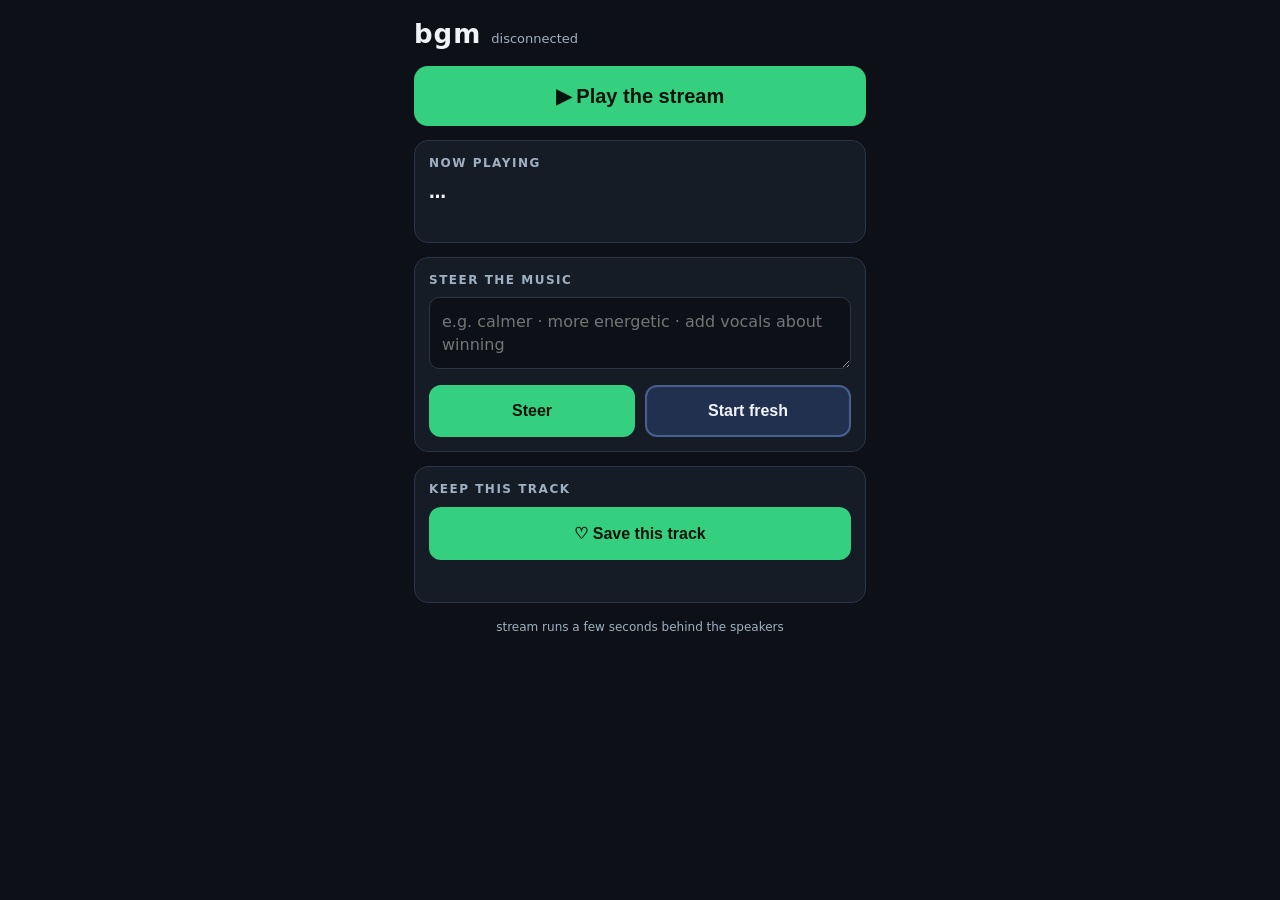
==== internal/remote/assets/index.html @ 16754d3a "Add the built-in phone remote: page, live MP3 stream, control API An off-by-default HTTP server (--r" ====
<!DOCTYPE html>
<html lang="en">
<head>
<meta charset="utf-8">
<meta name="viewport" content="width=device-width, initial-scale=1, viewport-fit=cover">
<title>bgm remote</title>
<style>
  :root {
    --bg: #0d1117;
    --panel: #161c26;
    --edge: #2a3547;
    --text: #f0f4f8;
    --dim: #9fb0c3;
    --accent: #35d07f;
    --accent-press: #2aa865;
    --danger: #ff6b6b;
    --focus: #58a6ff;
  }
  * { box-sizing: border-box; margin: 0; padding: 0; }
  html, body { background: var(--bg); color: var(--text); }
  body {
    font: 16px/1.45 system-ui, -apple-system, "Segoe UI", Roboto, sans-serif;
    max-width: 480px;
    margin: 0 auto;
    padding: 16px 14px calc(20px + env(safe-area-inset-bottom));
    min-height: 100vh;
  }
  header {
    display: flex; align-items: baseline; gap: 10px;
    padding-bottom: 12px;
  }
  header h1 { font-size: 26px; letter-spacing: 1px; }
  header .sub { color: var(--dim); font-size: 13px; }
  #play {
    width: 100%;
    padding: 18px;
    font-size: 20px; font-weight: 700;
    color: #06130c;
    background: var(--accent);
    border: 0; border-radius: 14px;
    cursor: pointer;
    -webkit-tap-highlight-color: transparent;
  }
  #play:active { background: var(--accent-press); }
  #play.playing { background: var(--danger); color: #1a0707; }
  .card {
    background: var(--panel);
    border: 1px solid var(--edge);
    border-radius: 14px;
    padding: 14px;
    margin-top: 14px;
  }
  .card h2 {
    font-size: 12px; font-weight: 600;
    text-transform: uppercase; letter-spacing: 1.5px;
    color: var(--dim);
    margin-bottom: 8px;
  }
  #now { font-size: 17px; font-weight: 600; overflow-wrap: anywhere; }
  #meta { color: var(--dim); font-size: 14px; margin-top: 6px; }
  #phase { color: var(--focus); font-size: 14px; margin-top: 6px; min-height: 1.2em; }
  textarea {
    width: 100%;
    min-height: 64px;
    background: var(--bg);
    color: var(--text);
    border: 1px solid var(--edge);
    border-radius: 10px;
    padding: 12px;
    font: inherit;
    resize: vertical;
  }
  textarea:focus { outline: 2px solid var(--focus); border-color: var(--focus); }
  .row { display: flex; gap: 10px; margin-top: 10px; }
  .row button { flex: 1; }
  button.action {
    padding: 15px 12px;
    font-size: 16px; font-weight: 600;
    border: 2px solid #46618f;
    border-radius: 12px;
    background: #223050;
    color: var(--text);
    cursor: pointer;
    -webkit-tap-highlight-color: transparent;
  }
  button.action:active { background: #2c3a5c; }
  button.primary { background: var(--accent); border-color: var(--accent); color: #06130c; }
  button.primary:active { background: var(--accent-press); }
  #save { width: 100%; margin-top: 0; }
  #ack {
    margin-top: 10px;
    color: var(--accent);
    font-size: 14px;
    min-height: 1.3em;
    overflow-wrap: anywhere;
  }
  footer { color: var(--dim); font-size: 12px; margin-top: 16px; text-align: center; }
</style>
</head>
<body>
<header>
  <h1>bgm</h1>
  <span class="sub" id="conn">remote</span>
</header>

<button id="play" aria-label="Play the live stream">&#9654;&#xFE0E; Play the stream</button>

<section class="card" aria-label="Now playing">
  <h2>Now playing</h2>
  <div id="now">&hellip;</div>
  <div id="meta"></div>
  <div id="phase"></div>
</section>

<section class="card" aria-label="Steering">
  <h2>Steer the music</h2>
  <textarea id="text" placeholder="e.g. calmer &middot; more energetic &middot; add vocals about winning"></textarea>
  <div class="row">
    <button class="action primary" id="steer">Steer</button>
    <button class="action" id="fresh">Start fresh</button>
  </div>
</section>

<section class="card" aria-label="Save">
  <h2>Keep this track</h2>
  <button class="action primary" id="save">&#9825;&#xFE0E; Save this track</button>
  <div id="ack"></div>
</section>

<footer>stream runs a few seconds behind the speakers</footer>

<script>
(function () {
  "use strict";
  var token = new URLSearchParams(location.search).get("token") || "";
  function url(path, extra) {
    var q = [];
    if (token) q.push("token=" + encodeURIComponent(token));
    if (extra) q.push(extra);
    return path + (q.length ? "?" + q.join("&") : "");
  }
  var audio = null;
  var playBtn = document.getElementById("play");
  var ackEl = document.getElementById("ack");

  playBtn.addEventListener("click", function () {
    if (audio) {
      audio.pause();
      audio.src = "";
      audio = null;
      playBtn.classList.remove("playing");
      playBtn.innerHTML = "&#9654;&#xFE0E; Play the stream";
      return;
    }
    audio = new Audio(url("/stream.mp3", "t=" + Date.now()));
    audio.play().catch(function (e) { ack("could not start audio: " + e.message); });
    playBtn.classList.add("playing");
    playBtn.innerHTML = "&#9632;&#xFE0E; Stop listening";
  });

  function ack(text) {
    ackEl.textContent = text;
  }

  function post(path, body, done) {
    fetch(url(path), {
      method: "POST",
      headers: { "Content-Type": "application/x-www-form-urlencoded" },
      body: body
    }).then(function (r) { return r.json(); })
      .then(function (d) { ack(d.ack || "done"); if (done) done(d); })
      .catch(function (e) { ack("failed: " + e.message); });
  }

  document.getElementById("steer").addEventListener("click", function () {
    var t = document.getElementById("text").value.trim();
    if (!t) { ack("type what you want first"); return; }
    post("/steer", "text=" + encodeURIComponent(t));
    document.getElementById("text").value = "";
  });
  document.getElementById("fresh").addEventListener("click", function () {
    var t = document.getElementById("text").value.trim();
    if (!t) { ack("type a prompt first, then Start fresh"); return; }
    post("/new", "prompt=" + encodeURIComponent(t));
    document.getElementById("text").value = "";
  });
  document.getElementById("save").addEventListener("click", function () {
    post("/save", "");
  });

  function poll() {
    fetch(url("/state")).then(function (r) { return r.json(); }).then(function (s) {
      document.getElementById("conn").textContent = "connected";
      document.getElementById("now").textContent = s.source || s.state || "...";
      var meta = s.session ? "session " + s.session : "";
      if (s.elapsed) meta += (meta ? "  ·  " : "") + s.elapsed + " / " + s.duration;
      meta += (meta ? "  ·  " : "") + s.queued + " ready" + (s.generating ? " · generating" : "");
      document.getElementById("meta").textContent = meta;
      document.getElementById("phase").textContent =
        s.phase ? s.phase + " (" + s.phase_info + ")" : (s.paused ? "paused at the machine" : "");
    }).catch(function () {
      document.getElementById("conn").textContent = "disconnected";
    });
  }
  poll();
  setInterval(poll, 2000);
})();
</script>
</body>
</html>
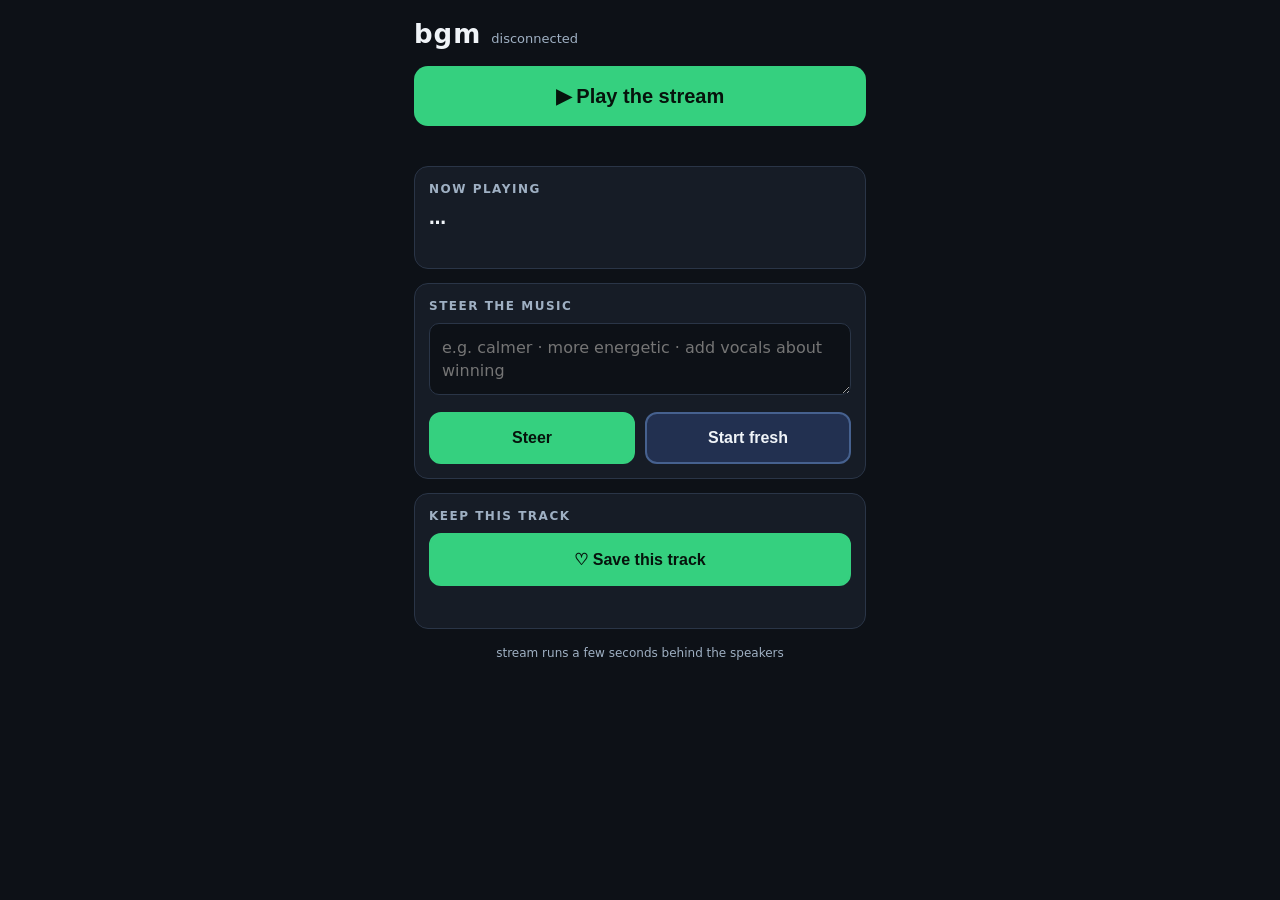
==== commit 725484da: "Honest browser playback, tap-path proof, fair library eviction The remote page now tells the truth: " ====
--- a/internal/remote/assets/index.html
+++ b/internal/remote/assets/index.html
@@ -43,6 +43,15 @@
   }
   #play:active { background: var(--accent-press); }
   #play.playing { background: var(--danger); color: #1a0707; }
+  #streamstate {
+    min-height: 1.3em;
+    margin-top: 8px;
+    font-size: 14px;
+    color: var(--dim);
+    text-align: center;
+  }
+  #streamstate.bad { color: var(--danger); font-weight: 600; }
+  #streamstate.good { color: var(--accent); }
   .card {
     background: var(--panel);
     border: 1px solid var(--edge);
@@ -104,6 +113,7 @@
 </header>
 
 <button id="play" aria-label="Play the live stream">&#9654;&#xFE0E; Play the stream</button>
+<div id="streamstate" role="status"></div>
 
 <section class="card" aria-label="Now playing">
   <h2>Now playing</h2>
@@ -140,22 +150,79 @@
     return path + (q.length ? "?" + q.join("&") : "");
   }
   var audio = null;
+  var watchdog = null;
+  var lastTime = -1;
+  var lastAdvance = 0;
   var playBtn = document.getElementById("play");
   var ackEl = document.getElementById("ack");
+  var stateEl = document.getElementById("streamstate");
+
+  function streamState(text, cls) {
+    stateEl.textContent = text;
+    stateEl.className = cls || "";
+  }
+
+  function stopStream(msg, cls) {
+    if (watchdog) { clearInterval(watchdog); watchdog = null; }
+    if (audio) {
+      audio.onerror = null;
+      audio.pause();
+      audio.removeAttribute("src");
+      audio.load();
+      if (audio.parentNode) audio.parentNode.removeChild(audio);
+      audio = null;
+    }
+    playBtn.classList.remove("playing");
+    playBtn.innerHTML = "&#9654;&#xFE0E; Play the stream";
+    streamState(msg || "", cls || "");
+  }
+
+  function streamError() {
+    // Distinguish an auth problem from a network/stream one.
+    fetch(url("/state")).then(function (r) {
+      if (r.status === 401 || r.status === 403) {
+        stopStream("session expired - reopen this page with your token link", "bad");
+      } else {
+        stopStream("stream error - tap play to reconnect", "bad");
+      }
+    }).catch(function () {
+      stopStream("cannot reach the player - is it still running?", "bad");
+    });
+  }
 
   playBtn.addEventListener("click", function () {
     if (audio) {
-      audio.pause();
-      audio.src = "";
-      audio = null;
-      playBtn.classList.remove("playing");
-      playBtn.innerHTML = "&#9654;&#xFE0E; Play the stream";
+      stopStream("stopped", "");
       return;
     }
+    streamState("connecting…", "");
     audio = new Audio(url("/stream.mp3", "t=" + Date.now()));
-    audio.play().catch(function (e) { ack("could not start audio: " + e.message); });
-    playBtn.classList.add("playing");
-    playBtn.innerHTML = "&#9632;&#xFE0E; Stop listening";
+    audio.id = "liveaudio";
+    document.body.appendChild(audio);
+    audio.onerror = streamError;
+    audio.addEventListener("stalled", function () { streamState("stalled - waiting for data…", "bad"); });
+    audio.addEventListener("waiting", function () { streamState("buffering…", ""); });
+    audio.addEventListener("playing", function () { streamState("receiving audio…", ""); });
+    audio.play().then(function () {
+      playBtn.classList.add("playing");
+      playBtn.innerHTML = "&#9632;&#xFE0E; Stop listening";
+    }).catch(function (e) {
+      stopStream("could not start audio: " + e.message, "bad");
+    });
+    // Honest progress: only report playing while currentTime advances.
+    lastTime = -1;
+    lastAdvance = Date.now();
+    watchdog = setInterval(function () {
+      if (!audio) return;
+      var t = audio.currentTime;
+      if (t > lastTime + 0.2) {
+        lastTime = t;
+        lastAdvance = Date.now();
+        streamState("playing · " + Math.floor(t) + "s", "good");
+      } else if (Date.now() - lastAdvance > 6000) {
+        streamState("no audio arriving - tap stop, then play again", "bad");
+      }
+    }, 2000);
   });
 
   function ack(text) {
@@ -165,7 +232,10 @@
   function post(path, body, done) {
     fetch(url(path), {
       method: "POST",
-      headers: { "Content-Type": "application/x-www-form-urlencoded" },
+      headers: {
+        "Content-Type": "application/x-www-form-urlencoded",
+        "X-BGM-Remote": "1"
+      },
       body: body
     }).then(function (r) { return r.json(); })
       .then(function (d) { ack(d.ack || "done"); if (done) done(d); })
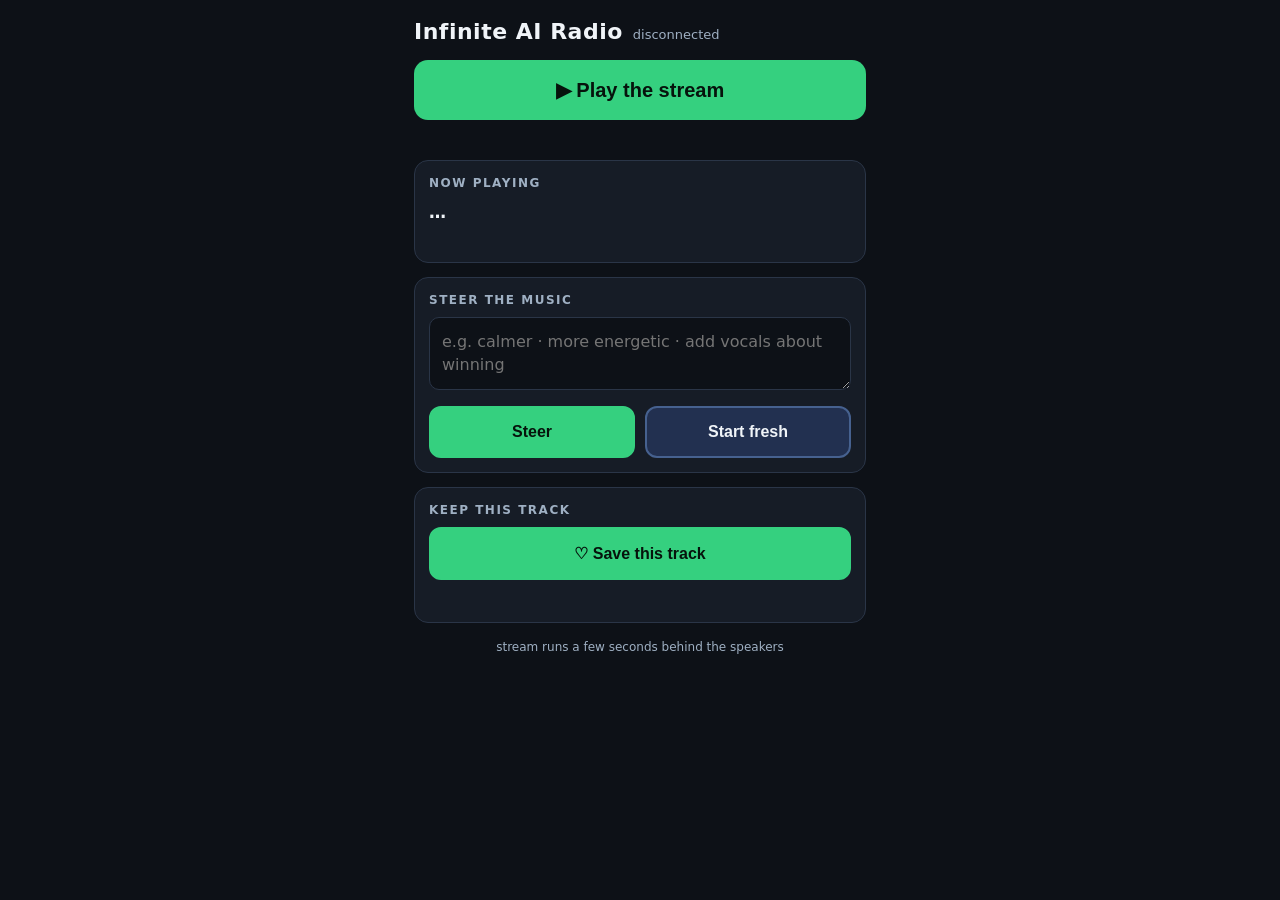
==== commit a09faa28: "Rename the product to Infinite AI Radio The tool outgrew its background-music scope, so it is now In" ====
--- a/internal/remote/assets/index.html
+++ b/internal/remote/assets/index.html
@@ -3,7 +3,7 @@
 <head>
 <meta charset="utf-8">
 <meta name="viewport" content="width=device-width, initial-scale=1, viewport-fit=cover">
-<title>bgm remote</title>
+<title>Infinite AI Radio</title>
 <style>
   :root {
     --bg: #0d1117;
@@ -29,7 +29,7 @@
     display: flex; align-items: baseline; gap: 10px;
     padding-bottom: 12px;
   }
-  header h1 { font-size: 26px; letter-spacing: 1px; }
+  header h1 { font-size: 22px; letter-spacing: 0.5px; }
   header .sub { color: var(--dim); font-size: 13px; }
   #play {
     width: 100%;
@@ -108,7 +108,7 @@
 </head>
 <body>
 <header>
-  <h1>bgm</h1>
+  <h1>Infinite AI Radio</h1>
   <span class="sub" id="conn">remote</span>
 </header>
 
